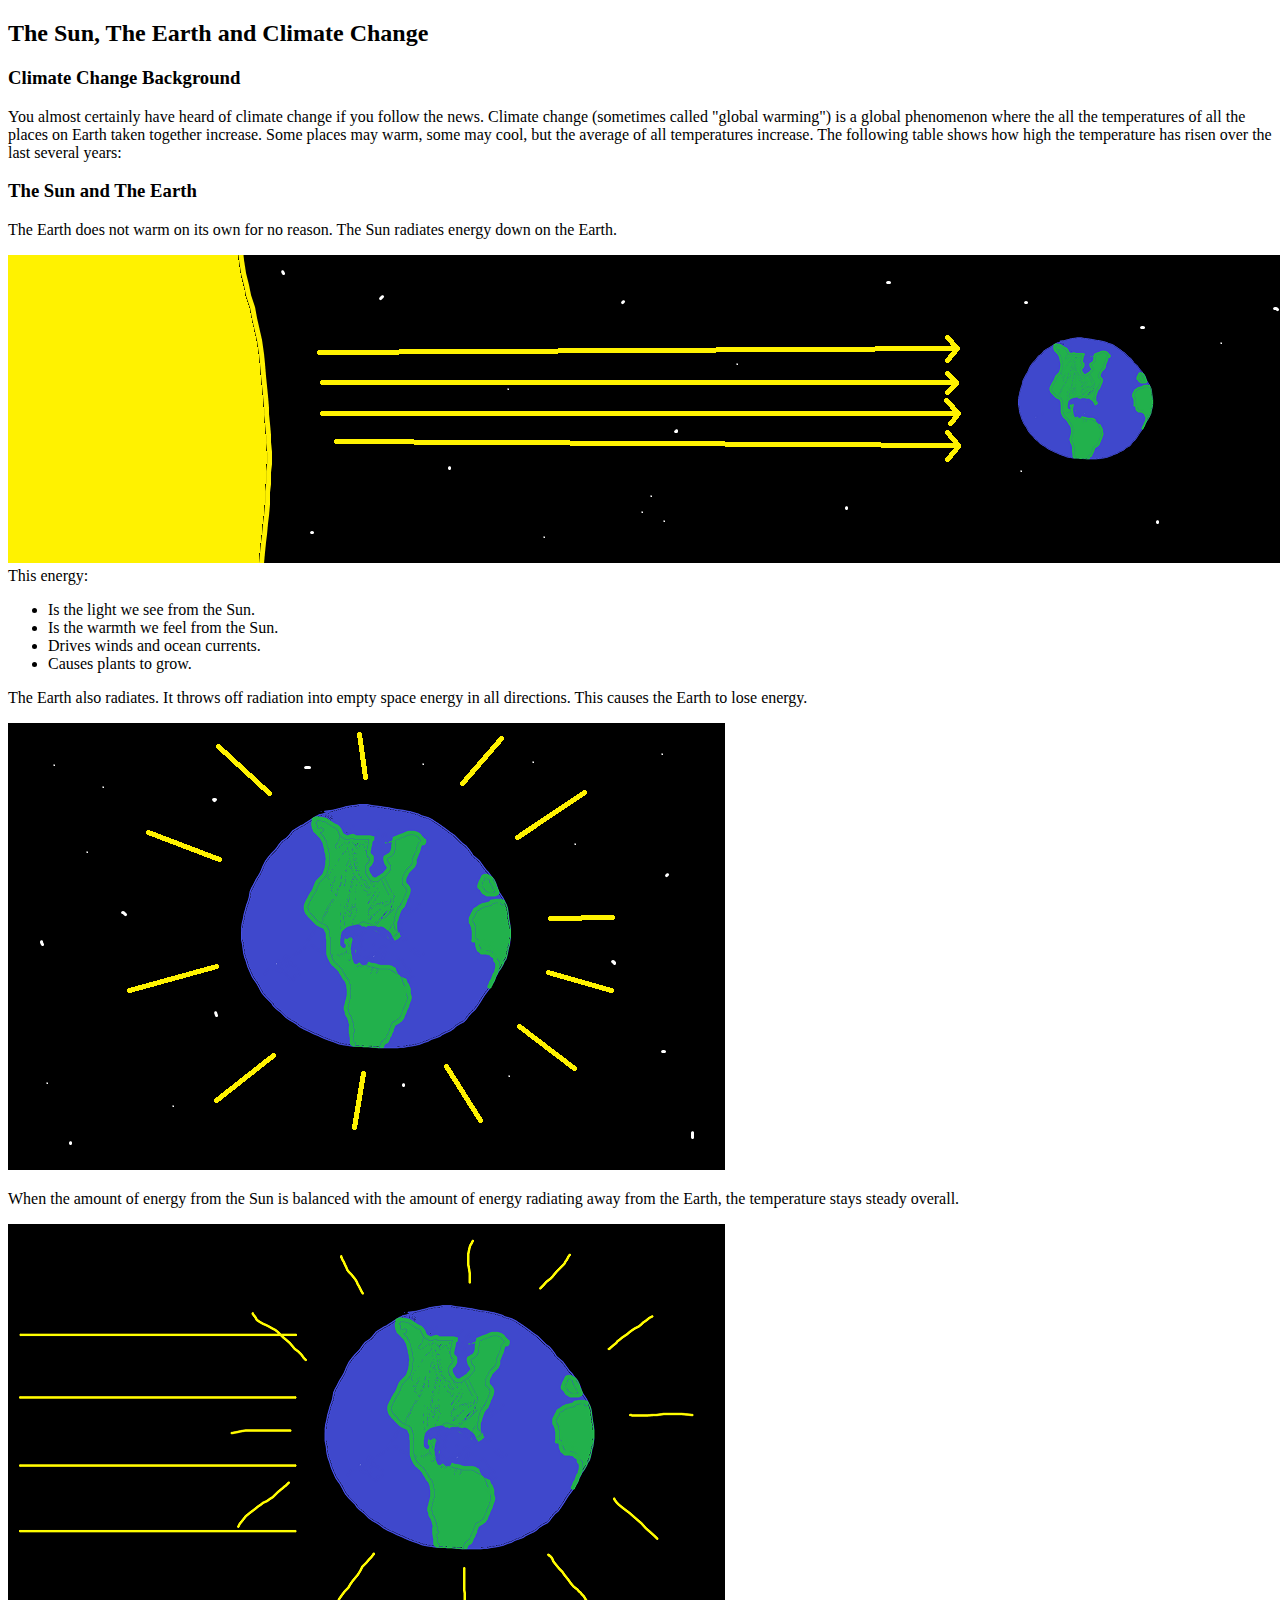
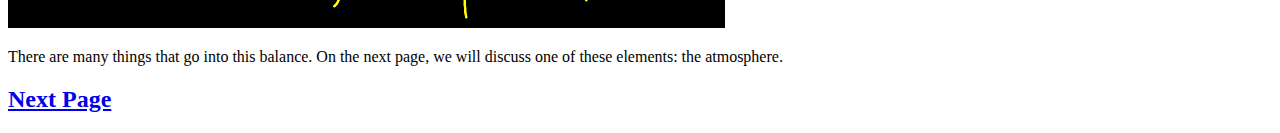
==== index.html @ fda5adcb "Adds illustrations to index.html and page2.html and adds link back to index.html from page2.html." ====
<!DOCTYPE html>
<html>
<head>
	<title>The Sun, The Earth and Climate Change</title>
</head>
<body>
	<h2>The Sun, The Earth and Climate Change</h2>
	<h3>Climate Change Background</h3>
		<p>You almost certainly have heard of climate change if you follow the news.  Climate change (sometimes called "global warming") is a global phenomenon where the all the temperatures of all the places on Earth taken together increase.  Some places may warm, some may cool, but the average of all temperatures increase.  The following table shows how high the temperature has risen over the last several years:</p>


	<h3>The Sun and The Earth</h3>
		<p>The Earth does not warm on its own for no reason.  The Sun radiates energy down on the Earth.</p>
		<img src="Sun_radiates.png" alt="Sun shines down on Earth.">
		<section>This energy:
		 	<ul>
		 		<li>Is the light we see from the Sun.</li>
		 		<li>Is the warmth we feel from the Sun.</li>
		 		<li>Drives winds and ocean currents.</li>
		 		<li>Causes plants to grow.</li>
		 	</ul>
		 </section>
		<p>The Earth also radiates.  It throws off radiation into empty space energy in all directions.  This causes the Earth to lose energy.</p>
		<img src="Earth_radiates.png" alt="The Earth radiates energy to space.">
		<p>When the amount of energy from the Sun is balanced with the amount of energy radiating away from the Earth, the temperature stays steady overall.</p>
		<img src="Earth_balance.png" alt="The radiation in and radiation out are in balance.">
		<p>There are many things that go into this balance.  On the next page, we will discuss one of these elements: the atmosphere.</p>
	<h2><a href="page2.html">Next Page</a></h2>
</body>
</html>
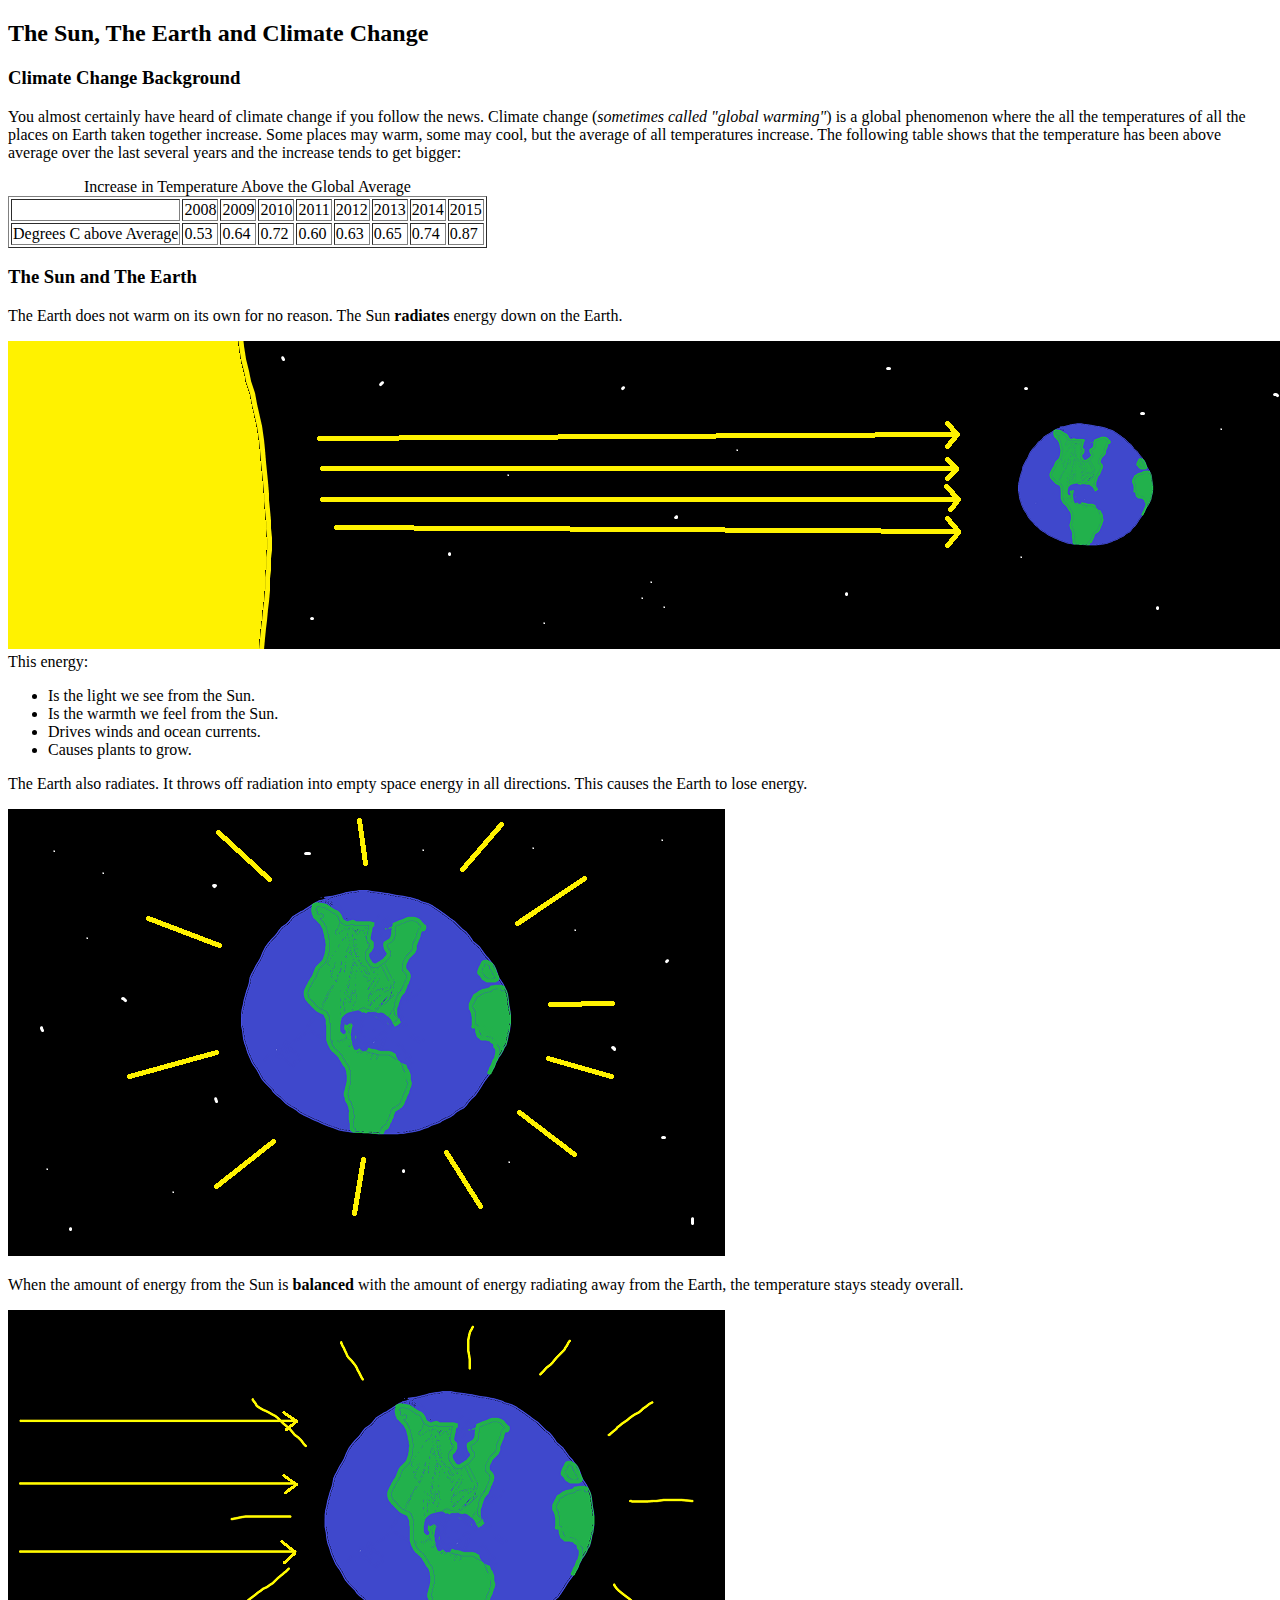
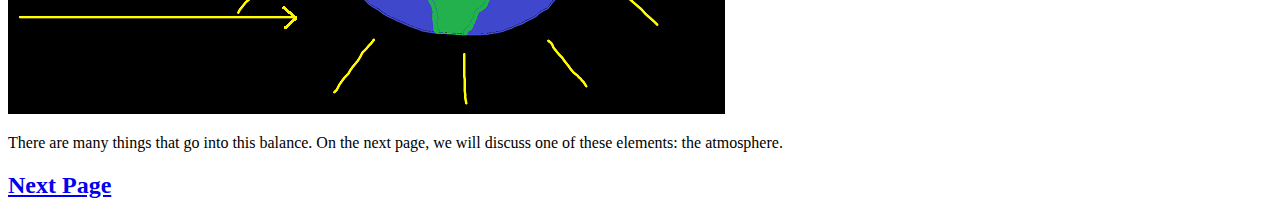
==== commit 5439f3dc: "Removes petition.html and adds temperature table to index.html" ====
--- a/index.html
+++ b/index.html
@@ -6,11 +6,34 @@
 <body>
 	<h2>The Sun, The Earth and Climate Change</h2>
 	<h3>Climate Change Background</h3>
-		<p>You almost certainly have heard of climate change if you follow the news.  Climate change (sometimes called "global warming") is a global phenomenon where the all the temperatures of all the places on Earth taken together increase.  Some places may warm, some may cool, but the average of all temperatures increase.  The following table shows how high the temperature has risen over the last several years:</p>
-
+		<p>You almost certainly have heard of climate change if you follow the news.  Climate change (<i>sometimes called "global warming"</i>) is a global phenomenon where the all the temperatures of all the places on Earth taken together increase.  Some places may warm, some may cool, but the average of all temperatures increase.  The following table shows that the temperature has been above average over the last several years and the increase tends to get bigger:</p>
+		<table border="1">
+			<caption>Increase in Temperature Above the Global Average</caption>
+			<th>
+				<td>2008</td>
+				<td>2009</td>
+				<td>2010</td>
+				<td>2011</td>
+				<td>2012</td>
+				<td>2013</td>
+				<td>2014</td>
+				<td>2015</td>
+			</th>
+			<tr>
+				<td>Degrees C above Average</td>
+				<td>0.53</td>
+				<td>0.64</td>
+				<td>0.72</td>
+				<td>0.60</td>
+				<td>0.63</td>
+				<td>0.65</td>
+				<td>0.74</td>
+				<td>0.87</td>
+			</tr>
+		</table>
 
 	<h3>The Sun and The Earth</h3>
-		<p>The Earth does not warm on its own for no reason.  The Sun radiates energy down on the Earth.</p>
+		<p>The Earth does not warm on its own for no reason.  The Sun <b>radiates</b> energy down on the Earth.</p>
 		<img src="Sun_radiates.png" alt="Sun shines down on Earth.">
 		<section>This energy:
 		 	<ul>
@@ -22,7 +45,7 @@
 		 </section>
 		<p>The Earth also radiates.  It throws off radiation into empty space energy in all directions.  This causes the Earth to lose energy.</p>
 		<img src="Earth_radiates.png" alt="The Earth radiates energy to space.">
-		<p>When the amount of energy from the Sun is balanced with the amount of energy radiating away from the Earth, the temperature stays steady overall.</p>
+		<p>When the amount of energy from the Sun is <b>balanced</b> with the amount of energy radiating away from the Earth, the temperature stays steady overall.</p>
 		<img src="Earth_balance.png" alt="The radiation in and radiation out are in balance.">
 		<p>There are many things that go into this balance.  On the next page, we will discuss one of these elements: the atmosphere.</p>
 	<h2><a href="page2.html">Next Page</a></h2>
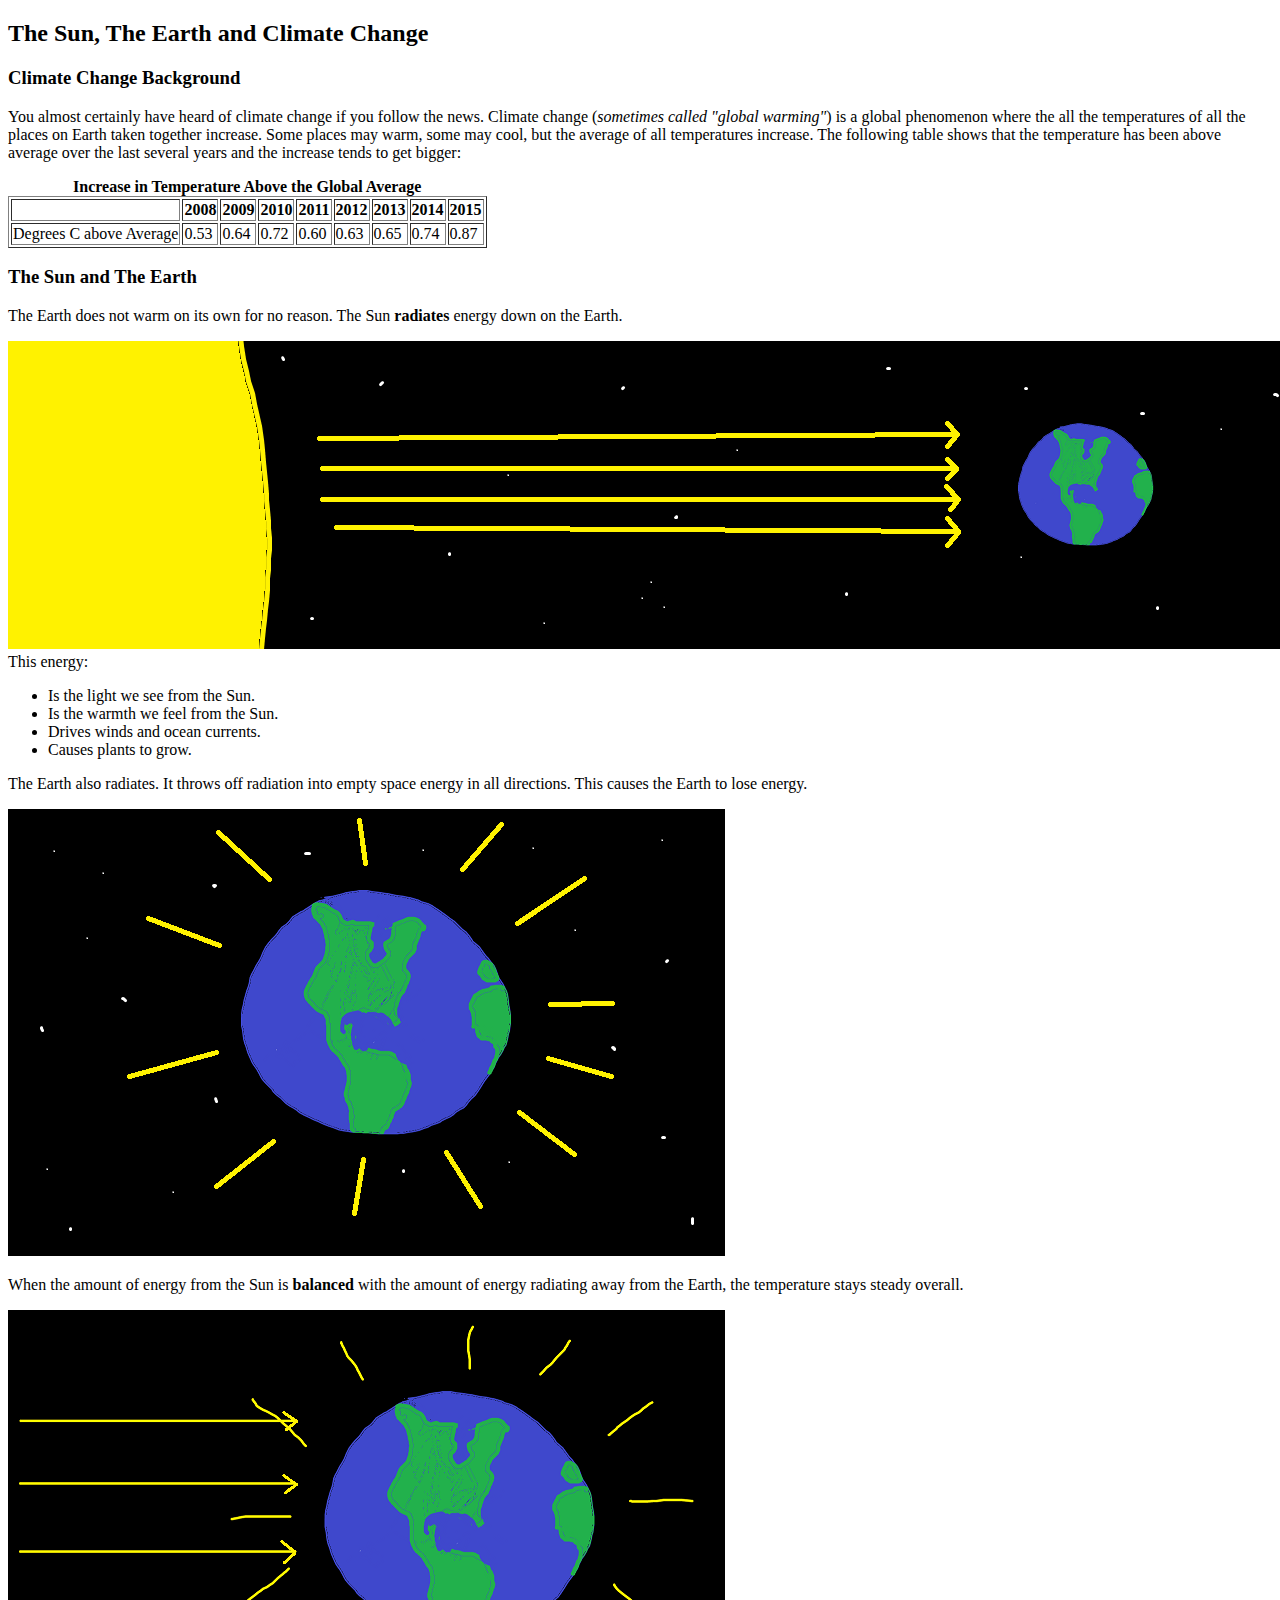
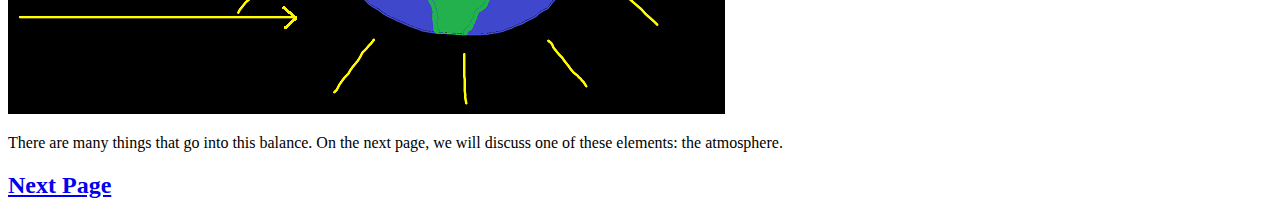
==== commit 64c705ef: "Validates index.html and page2.html.  Makes small corrections and format changes to index.html." ====
--- a/index.html
+++ b/index.html
@@ -8,17 +8,18 @@
 	<h3>Climate Change Background</h3>
 		<p>You almost certainly have heard of climate change if you follow the news.  Climate change (<i>sometimes called "global warming"</i>) is a global phenomenon where the all the temperatures of all the places on Earth taken together increase.  Some places may warm, some may cool, but the average of all temperatures increase.  The following table shows that the temperature has been above average over the last several years and the increase tends to get bigger:</p>
 		<table border="1">
-			<caption>Increase in Temperature Above the Global Average</caption>
-			<th>
-				<td>2008</td>
-				<td>2009</td>
-				<td>2010</td>
-				<td>2011</td>
-				<td>2012</td>
-				<td>2013</td>
-				<td>2014</td>
-				<td>2015</td>
-			</th>
+			<caption><b>Increase in Temperature Above the Global Average</b></caption>
+			<tr>
+				<th>&nbsp;</th>
+				<th>2008</th>
+				<th>2009</th>
+				<th>2010</th>
+				<th>2011</th>
+				<th>2012</th>
+				<th>2013</th>
+				<th>2014</th>
+				<th>2015</th>
+			</tr>
 			<tr>
 				<td>Degrees C above Average</td>
 				<td>0.53</td>
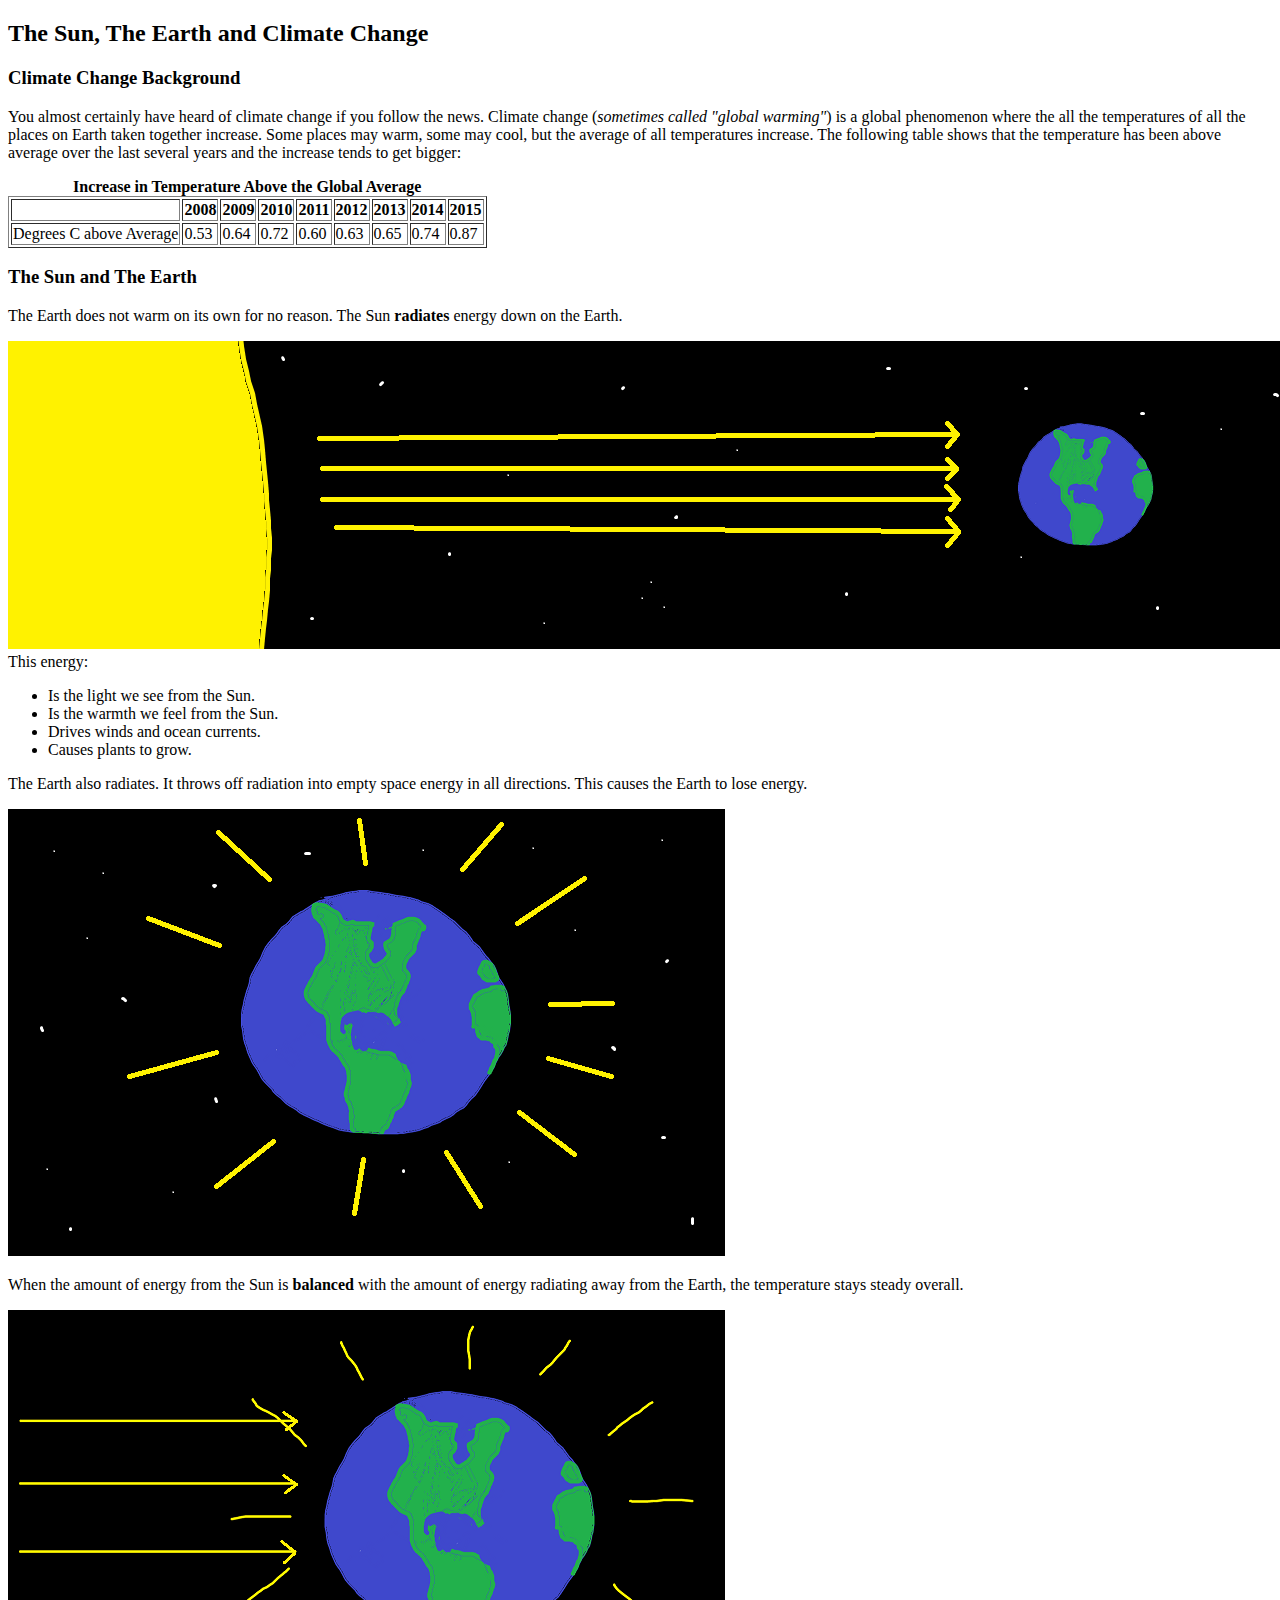
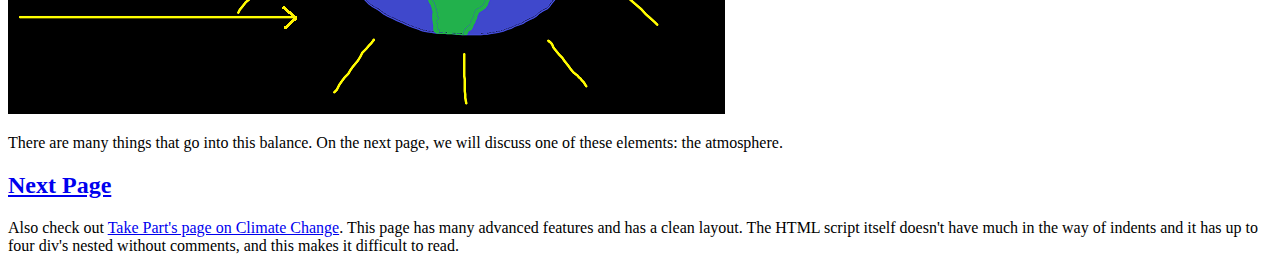
==== commit 8b56d0ee: "Adds external site link with comments to index.html." ====
--- a/index.html
+++ b/index.html
@@ -50,5 +50,6 @@
 		<img src="Earth_balance.png" alt="The radiation in and radiation out are in balance.">
 		<p>There are many things that go into this balance.  On the next page, we will discuss one of these elements: the atmosphere.</p>
 	<h2><a href="page2.html">Next Page</a></h2>
+	<p>Also check out <a href="http://www.takepart.com/flashcards/what-is-climate-change">Take Part's page on Climate Change</a>.  This page has many advanced features and has a clean layout.  The HTML script itself doesn't have much in the way of indents and it has up to four div's nested without comments, and this makes it difficult to read.</p>
 </body>
 </html>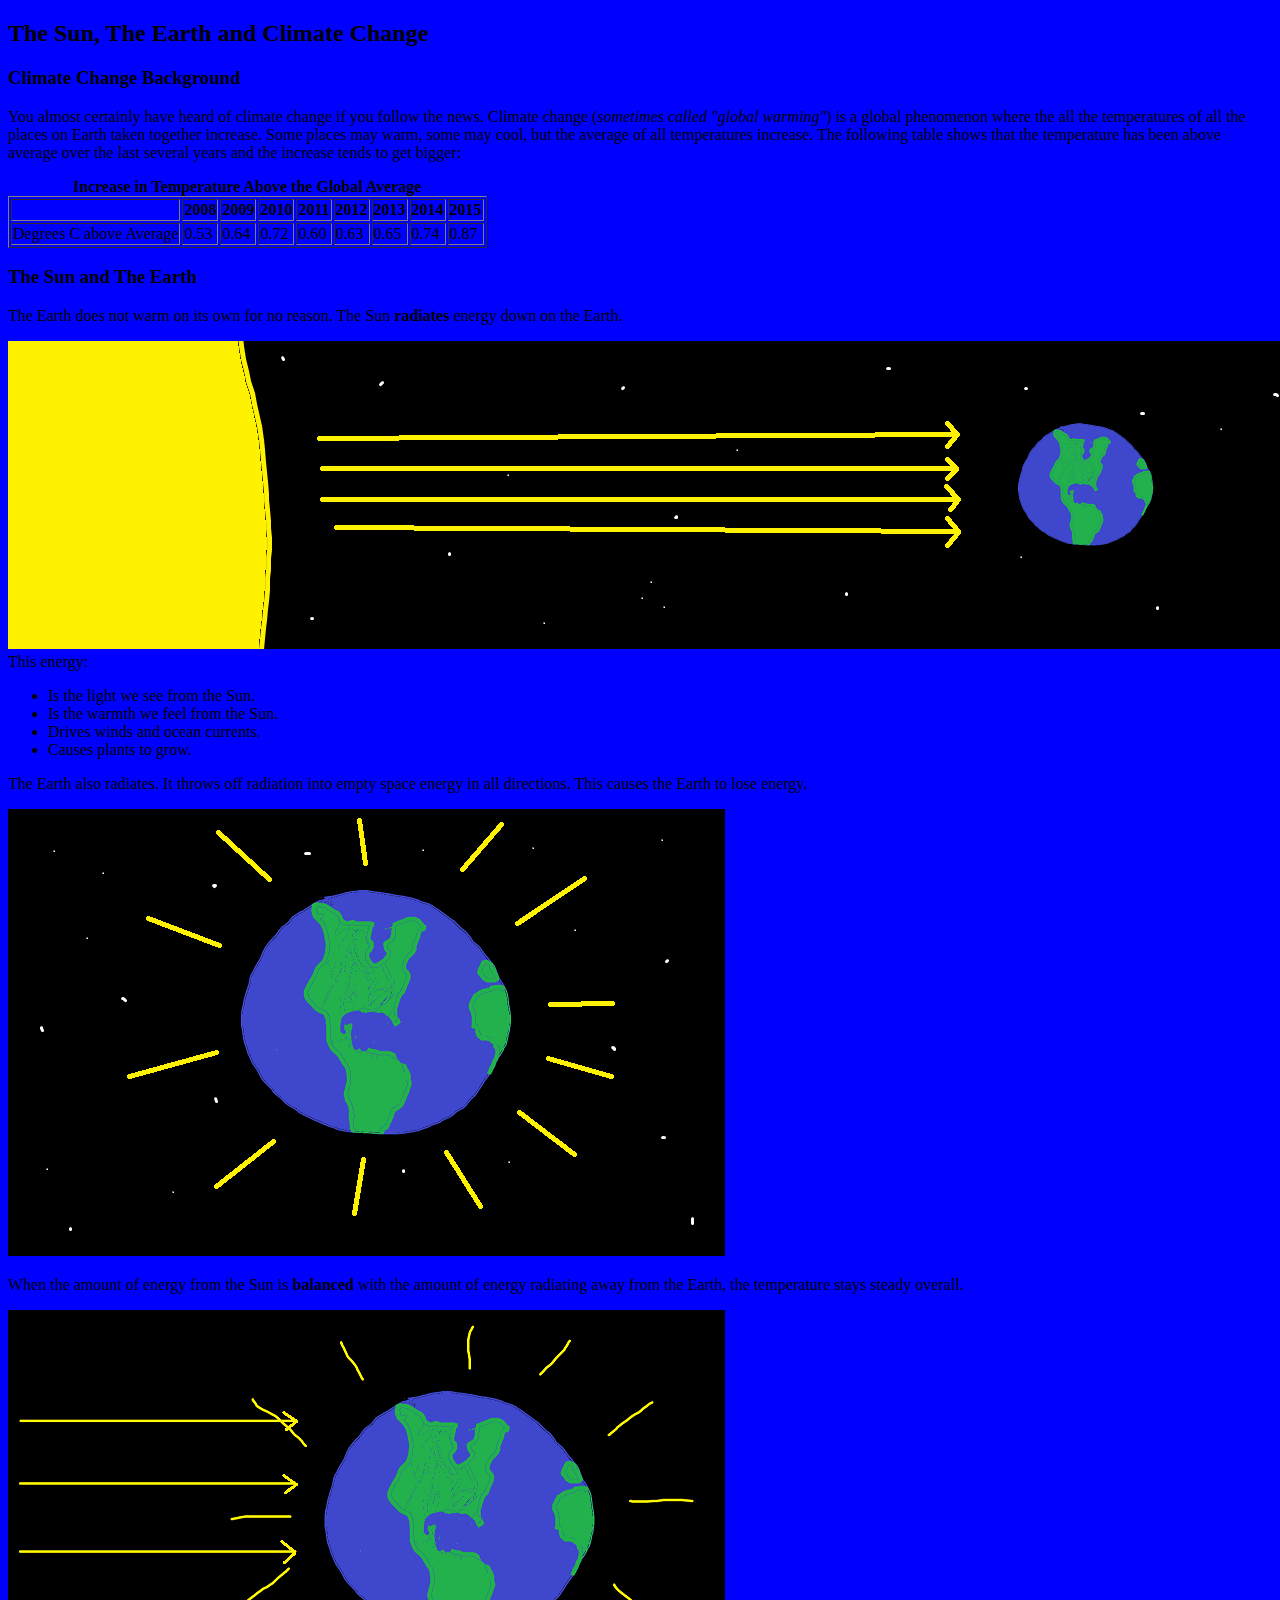
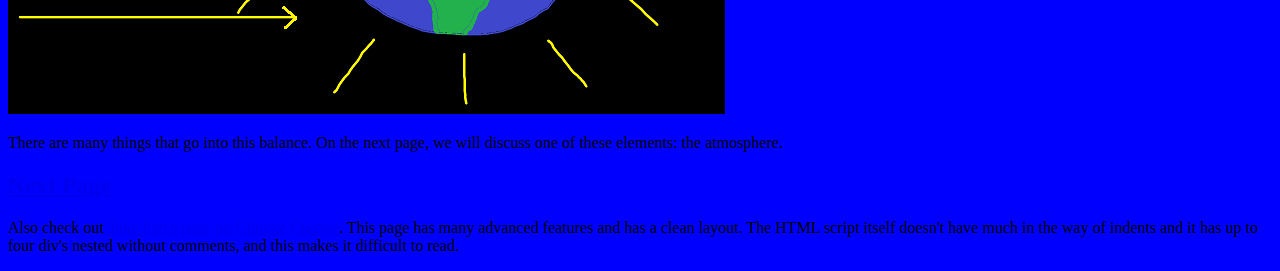
==== commit 2c0ac76d: "Adds style.css and applies a blue background to index.html." ====
--- a/index.html
+++ b/index.html
@@ -1,6 +1,7 @@
 <!DOCTYPE html>
 <html>
 <head>
+	<link rel="stylesheet" href="style.css" type="text/css">
 	<title>The Sun, The Earth and Climate Change</title>
 </head>
 <body>
--- a/style.css
+++ b/style.css
@@ -0,0 +1,3 @@
+body {
+	background: blue;
+}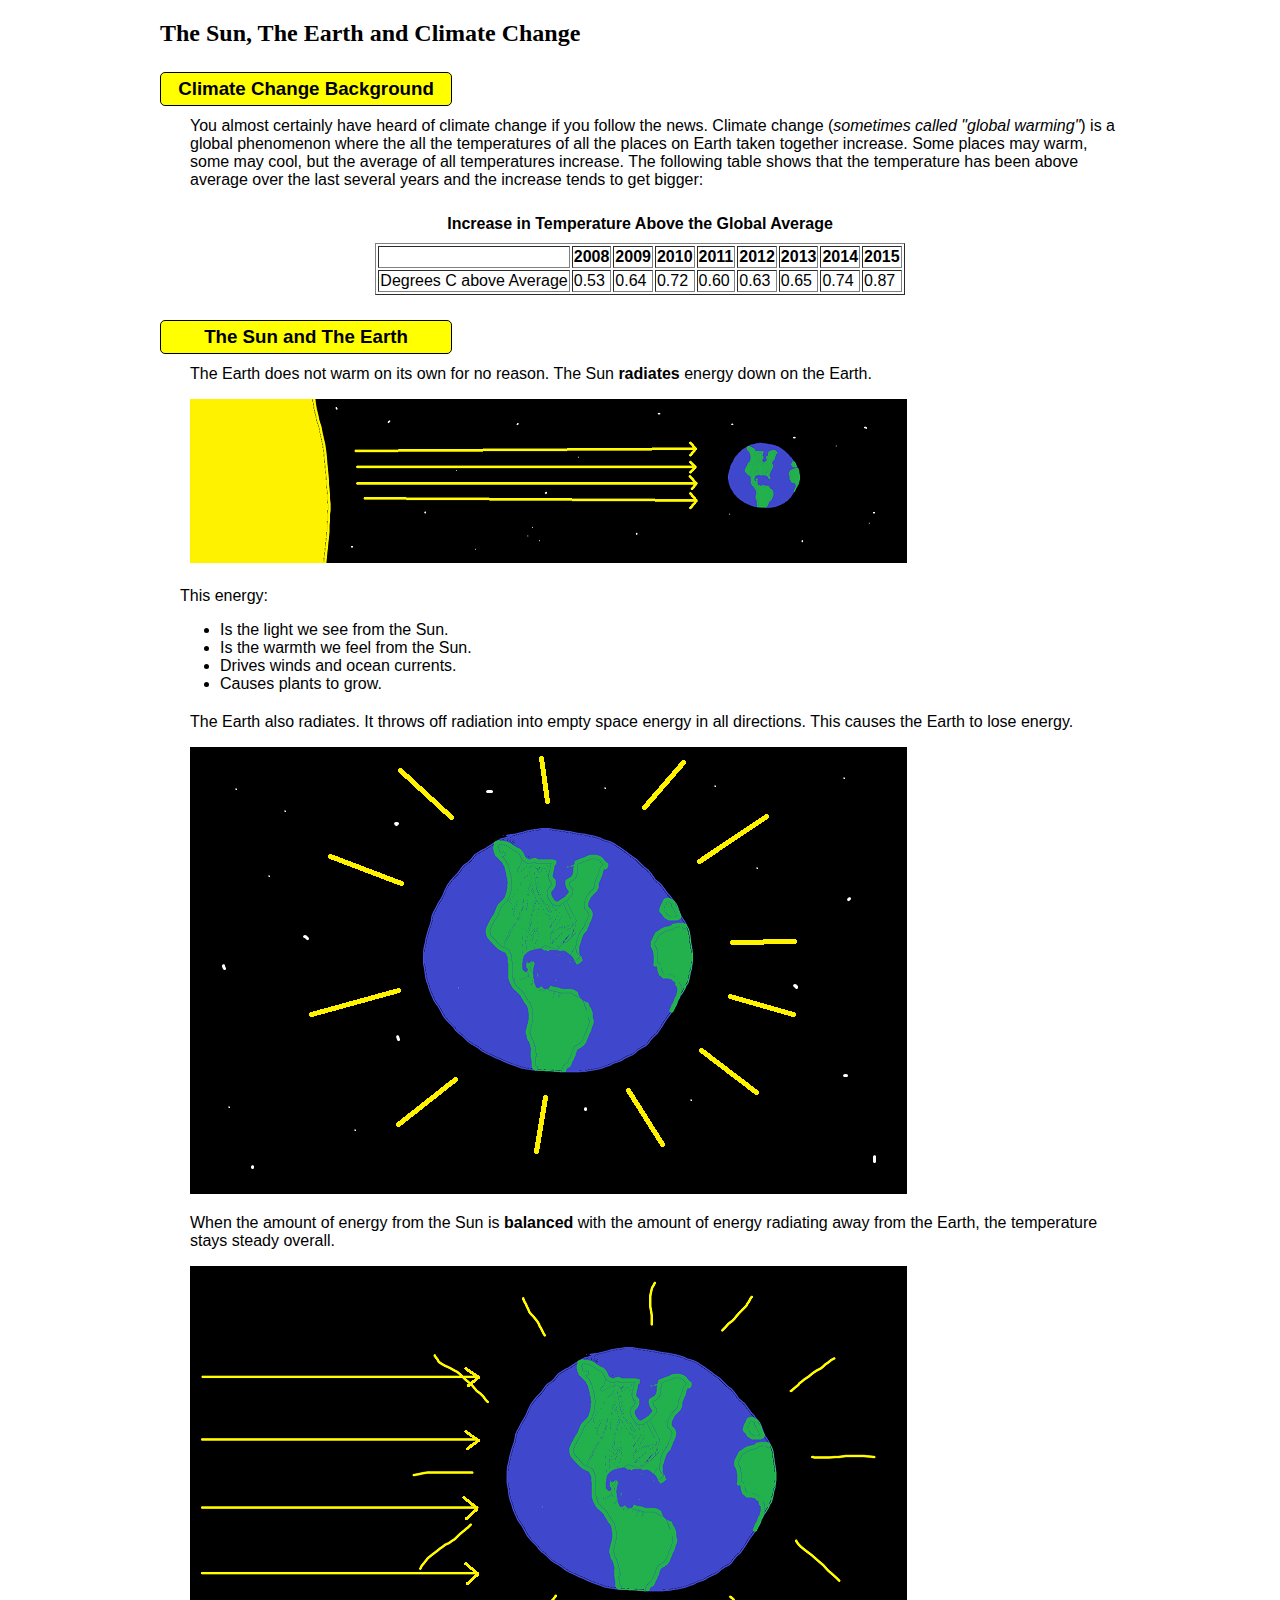
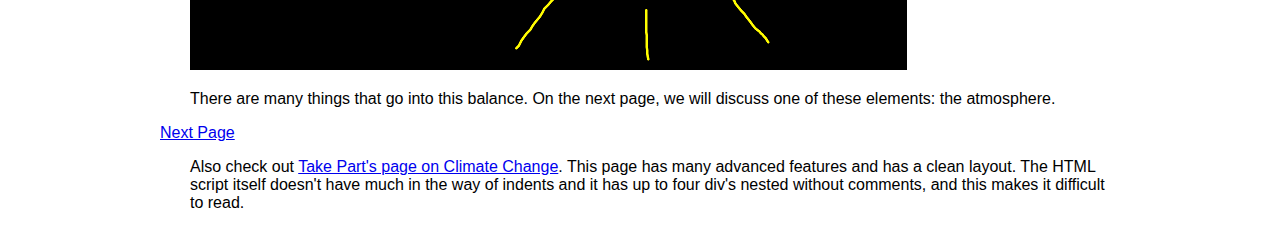
==== commit 3fc75ee6: "Edits Sun_radiates.png.  Adds margins, center and header styling to index.html." ====
--- a/index.html
+++ b/index.html
@@ -50,7 +50,7 @@
 		<p>When the amount of energy from the Sun is <b>balanced</b> with the amount of energy radiating away from the Earth, the temperature stays steady overall.</p>
 		<img src="Earth_balance.png" alt="The radiation in and radiation out are in balance.">
 		<p>There are many things that go into this balance.  On the next page, we will discuss one of these elements: the atmosphere.</p>
-	<h2><a href="page2.html">Next Page</a></h2>
+	<a href="page2.html">Next Page</a>
 	<p>Also check out <a href="http://www.takepart.com/flashcards/what-is-climate-change">Take Part's page on Climate Change</a>.  This page has many advanced features and has a clean layout.  The HTML script itself doesn't have much in the way of indents and it has up to four div's nested without comments, and this makes it difficult to read.</p>
 </body>
 </html>--- a/style.css
+++ b/style.css
@@ -1,3 +1,37 @@
 body {
-	background: blue;
+	font-family: Helvetica;
+ 	max-width: 960px;
+	display: table;
+  	margin: auto;
+}
+
+p, section, table, img {
+	margin-left: 30px;
+}
+
+table {
+	margin: 0 auto;
+}
+
+h2 {
+	font-family: Verdana;
+}
+
+h3 {
+	max-width: 280px;
+	background-color: yellow;
+	padding: 5px;
+	border: 1px solid black;
+	border-radius: 5px;
+	text-align: center;
+	margin-bottom: -5px;
+	margin-top: 25px;
+}
+
+section {
+	margin: 20px;
+}
+
+caption {
+	margin: 10px;
 }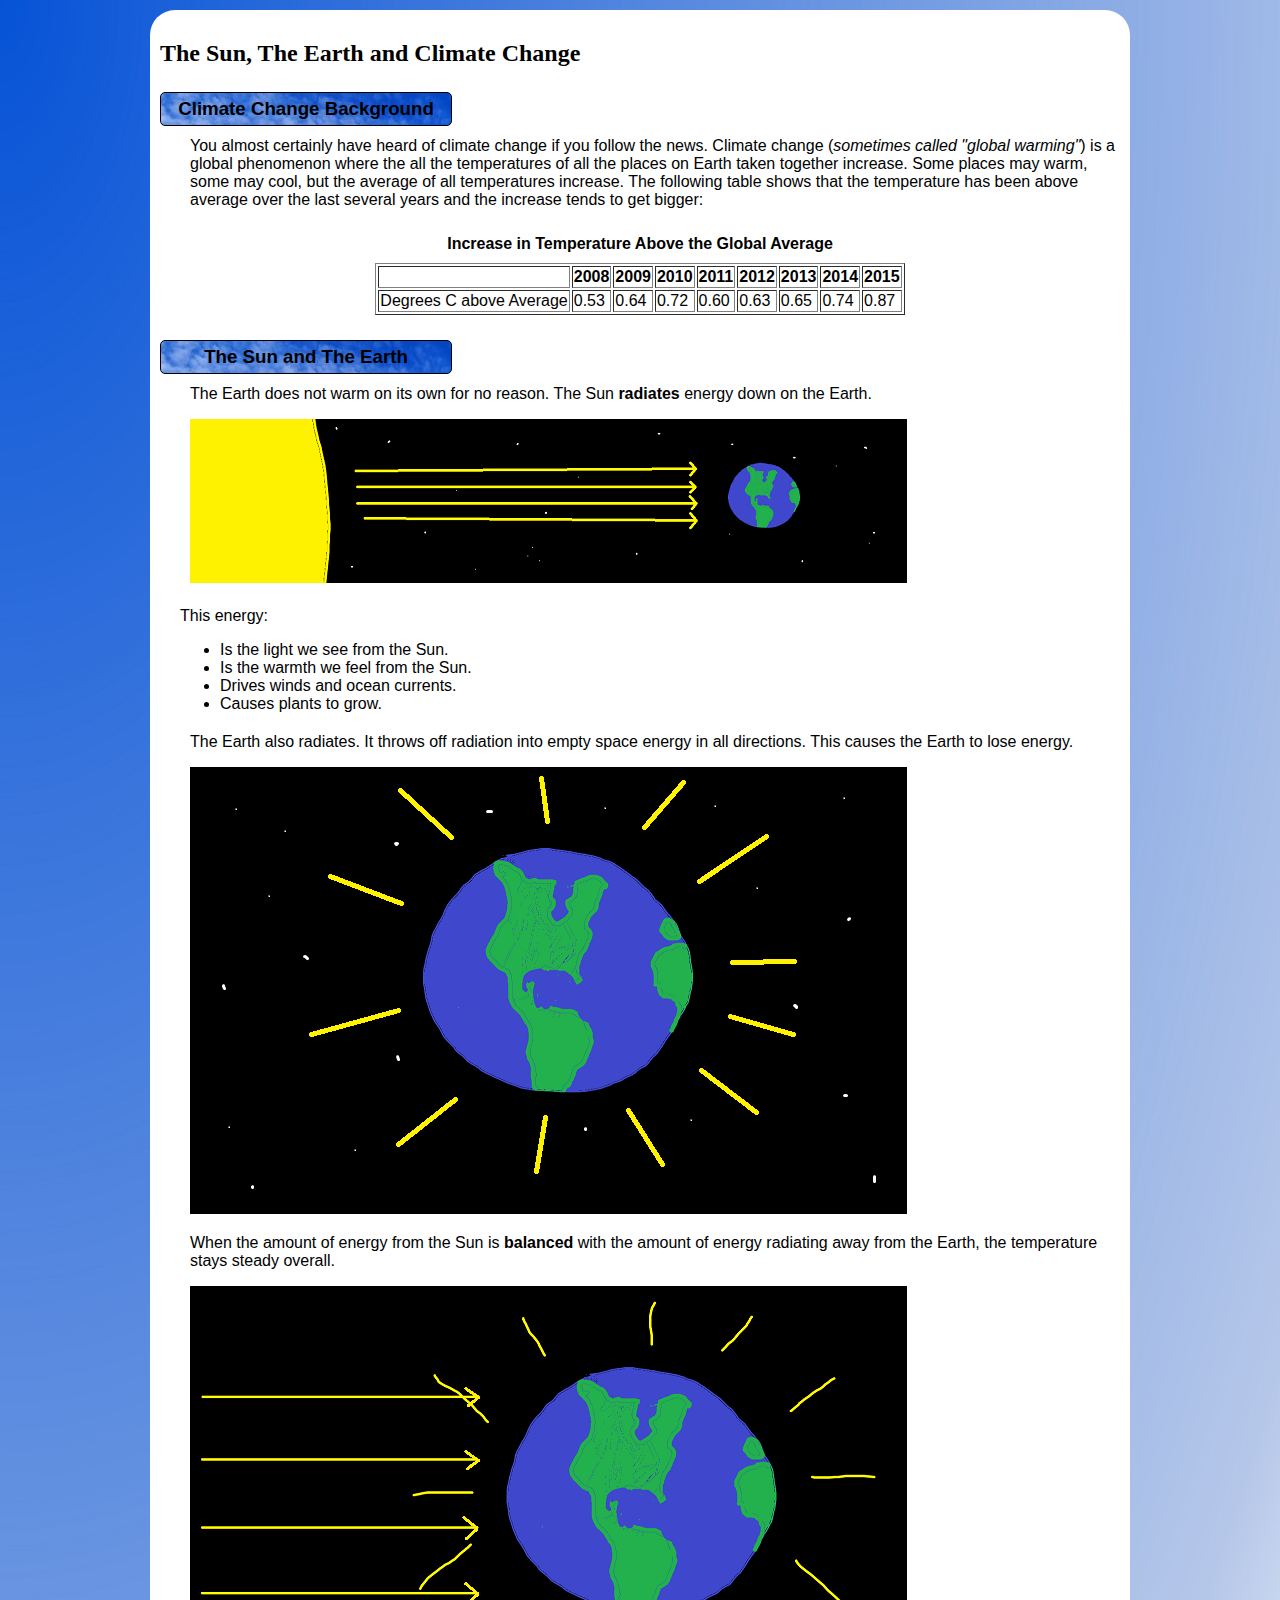
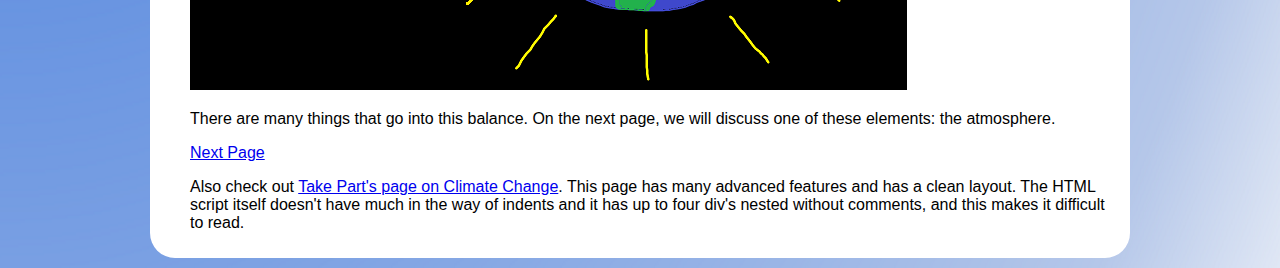
==== commit 1668d9d1: "Adds background images gradient.png and ocean-sky.jpg.  Formats body.  Includes tweak to navigation " ====
--- a/index.html
+++ b/index.html
@@ -50,7 +50,7 @@
 		<p>When the amount of energy from the Sun is <b>balanced</b> with the amount of energy radiating away from the Earth, the temperature stays steady overall.</p>
 		<img src="Earth_balance.png" alt="The radiation in and radiation out are in balance.">
 		<p>There are many things that go into this balance.  On the next page, we will discuss one of these elements: the atmosphere.</p>
-	<a href="page2.html">Next Page</a>
+	<a id="navigate" href="page2.html">Next Page</a>
 	<p>Also check out <a href="http://www.takepart.com/flashcards/what-is-climate-change">Take Part's page on Climate Change</a>.  This page has many advanced features and has a clean layout.  The HTML script itself doesn't have much in the way of indents and it has up to four div's nested without comments, and this makes it difficult to read.</p>
 </body>
 </html>--- a/style.css
+++ b/style.css
@@ -1,8 +1,17 @@
+html {
+	background-image: url("gradient.png");
+	background-size: 100% 100%;
+}
+
 body {
 	font-family: Helvetica;
  	max-width: 960px;
+ 	padding: 10px;
+ 	border-radius: 25px;
 	display: table;
-  	margin: auto;
+  	margin: 10px auto;
+  	background-color: white;
+  	background-blend-mode: add;
 }
 
 p, section, table, img {
@@ -19,7 +28,7 @@
 
 h3 {
 	max-width: 280px;
-	background-color: yellow;
+	background-image: url("ocean-sky.jpg");
 	padding: 5px;
 	border: 1px solid black;
 	border-radius: 5px;
@@ -34,4 +43,8 @@
 
 caption {
 	margin: 10px;
+}
+
+a#navigate {
+	margin-left: 30px;
 }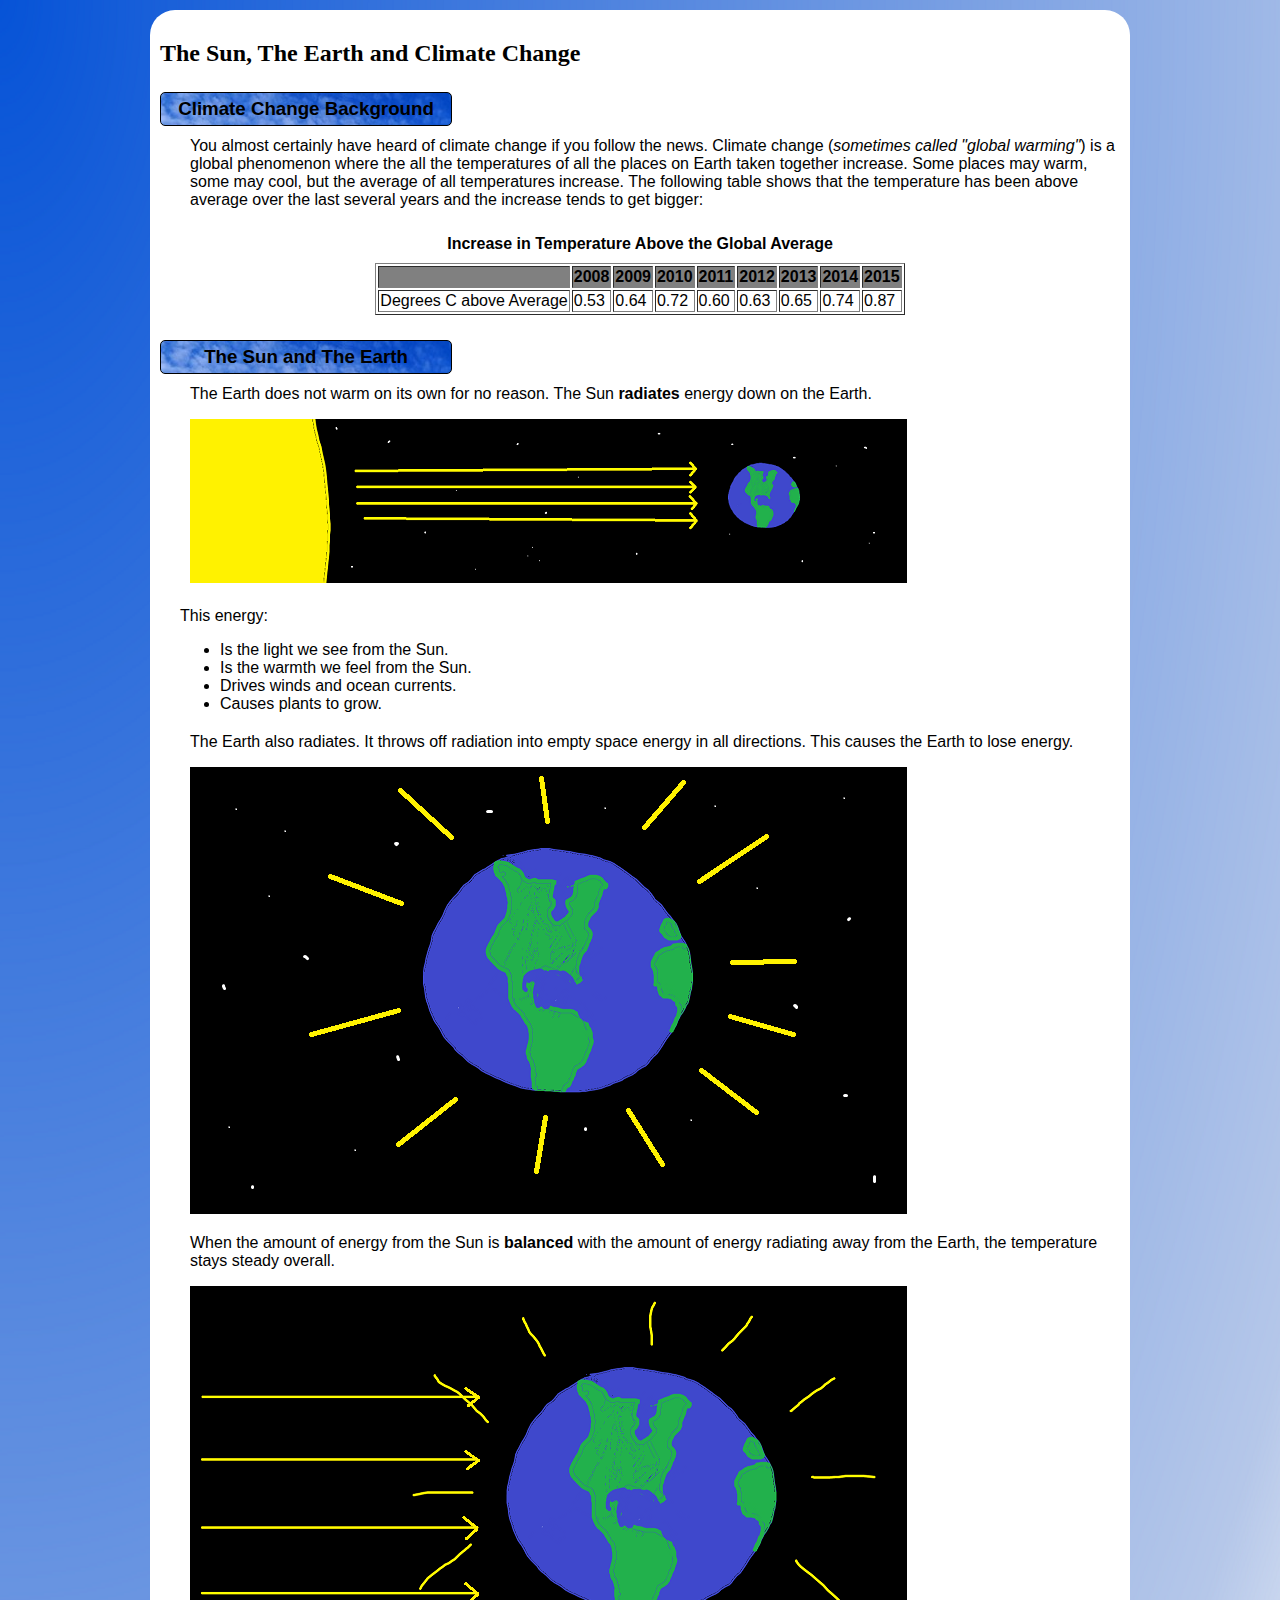
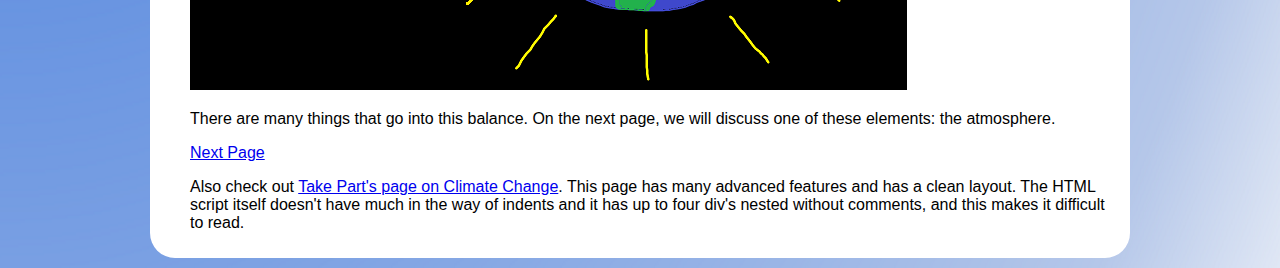
==== commit 59bb9206: "Adds class to change table header colors." ====
--- a/index.html
+++ b/index.html
@@ -11,15 +11,15 @@
 		<table border="1">
 			<caption><b>Increase in Temperature Above the Global Average</b></caption>
 			<tr>
-				<th>&nbsp;</th>
-				<th>2008</th>
-				<th>2009</th>
-				<th>2010</th>
-				<th>2011</th>
-				<th>2012</th>
-				<th>2013</th>
-				<th>2014</th>
-				<th>2015</th>
+				<th class="th-color">&nbsp;</th>
+				<th class="th-color">2008</th>
+				<th class="th-color">2009</th>
+				<th class="th-color">2010</th>
+				<th class="th-color">2011</th>
+				<th class="th-color">2012</th>
+				<th class="th-color">2013</th>
+				<th class="th-color">2014</th>
+				<th class="th-color">2015</th>
 			</tr>
 			<tr>
 				<td>Degrees C above Average</td>
--- a/style.css
+++ b/style.css
@@ -45,6 +45,14 @@
 	margin: 10px;
 }
 
+a:visited {
+	color: red;
+}
+
 a#navigate {
 	margin-left: 30px;
+}
+
+th.th-color {
+	background-color: gray;
 }